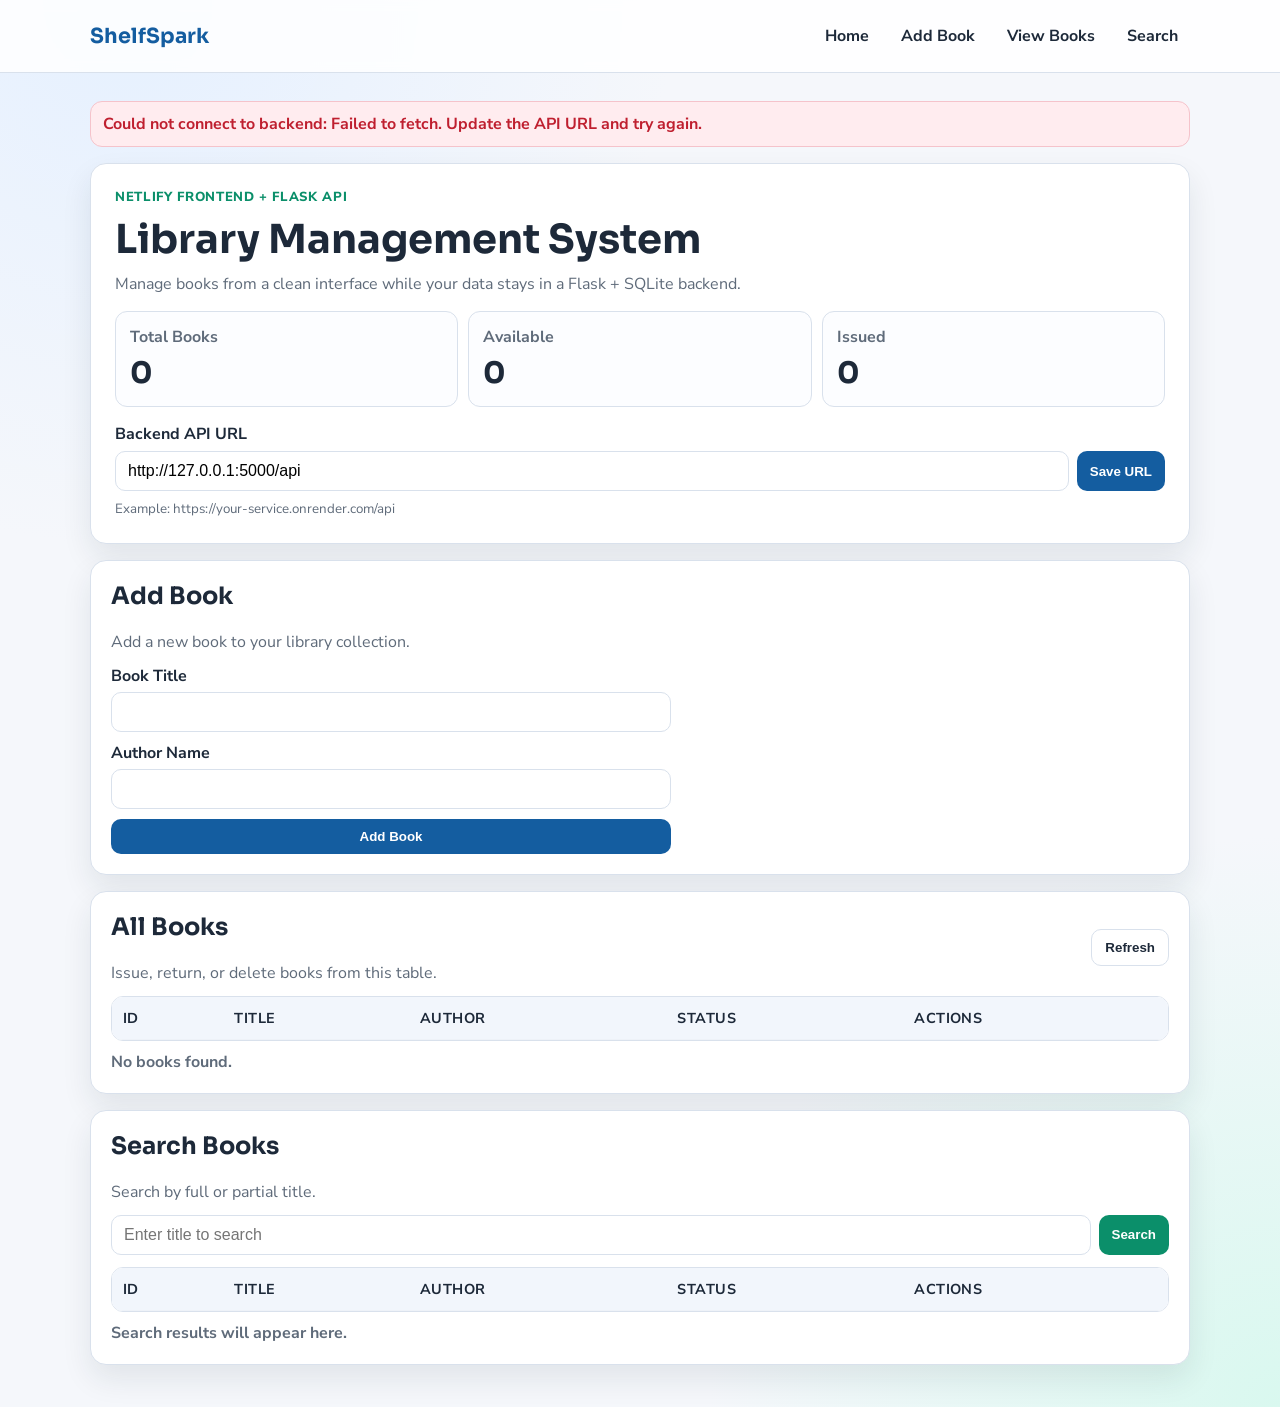
==== frontend/index.html @ b91c1312 "first commit" ====
<!DOCTYPE html>
<html lang="en">
<head>
    <meta charset="UTF-8">
    <meta name="viewport" content="width=device-width, initial-scale=1.0">
    <title>Library Management System</title>
    <link rel="stylesheet" href="styles.css">
</head>
<body>
    <header class="site-header">
        <div class="container nav-wrap">
            <a class="brand" href="#home">ShelfSpark</a>
            <button id="menuButton" class="menu-button" type="button" aria-label="Toggle navigation">Menu</button>
            <nav id="navMenu" class="nav-menu">
                <a href="#home">Home</a>
                <a href="#add-book">Add Book</a>
                <a href="#all-books">View Books</a>
                <a href="#search-books">Search</a>
            </nav>
        </div>
    </header>

    <main class="container page-main">
        <section id="flashMessage" class="flash-message hidden"></section>

        <section id="home" class="panel hero">
            <p class="kicker">Netlify Frontend + Flask API</p>
            <h1>Library Management System</h1>
            <p class="hero-copy">
                Manage books from a clean interface while your data stays in a Flask + SQLite backend.
            </p>

            <div class="stats-grid">
                <article class="stat-card">
                    <p>Total Books</p>
                    <h2 id="totalBooks">0</h2>
                </article>
                <article class="stat-card">
                    <p>Available</p>
                    <h2 id="availableBooks">0</h2>
                </article>
                <article class="stat-card">
                    <p>Issued</p>
                    <h2 id="issuedBooks">0</h2>
                </article>
            </div>

            <div class="api-config">
                <label for="apiUrl">Backend API URL</label>
                <div class="api-config-row">
                    <input id="apiUrl" type="text" placeholder="https://your-backend.onrender.com/api">
                    <button id="saveApiUrl" class="btn btn-primary" type="button">Save URL</button>
                </div>
                <small>Example: https://your-service.onrender.com/api</small>
            </div>
        </section>

        <section id="add-book" class="panel">
            <div class="section-head">
                <h2>Add Book</h2>
                <p>Add a new book to your library collection.</p>
            </div>

            <form id="addBookForm" class="form-grid">
                <div>
                    <label for="title">Book Title</label>
                    <input id="title" name="title" type="text" maxlength="120" required>
                </div>
                <div>
                    <label for="author">Author Name</label>
                    <input id="author" name="author" type="text" maxlength="120" required>
                </div>
                <button class="btn btn-primary" type="submit">Add Book</button>
            </form>
        </section>

        <section id="all-books" class="panel">
            <div class="section-head section-head-inline">
                <div>
                    <h2>All Books</h2>
                    <p>Issue, return, or delete books from this table.</p>
                </div>
                <button id="refreshBooks" class="btn btn-outline" type="button">Refresh</button>
            </div>

            <div class="table-wrap">
                <table class="books-table">
                    <thead>
                        <tr>
                            <th>ID</th>
                            <th>Title</th>
                            <th>Author</th>
                            <th>Status</th>
                            <th>Actions</th>
                        </tr>
                    </thead>
                    <tbody id="allBooksBody"></tbody>
                </table>
            </div>
            <p id="allBooksEmpty" class="empty-text">No books found.</p>
        </section>

        <section id="search-books" class="panel">
            <div class="section-head">
                <h2>Search Books</h2>
                <p>Search by full or partial title.</p>
            </div>

            <form id="searchForm" class="search-row">
                <input id="searchQuery" type="text" maxlength="120" placeholder="Enter title to search" required>
                <button class="btn btn-accent" type="submit">Search</button>
            </form>

            <div class="table-wrap">
                <table class="books-table">
                    <thead>
                        <tr>
                            <th>ID</th>
                            <th>Title</th>
                            <th>Author</th>
                            <th>Status</th>
                            <th>Actions</th>
                        </tr>
                    </thead>
                    <tbody id="searchBooksBody"></tbody>
                </table>
            </div>
            <p id="searchBooksEmpty" class="empty-text">Search results will appear here.</p>
        </section>
    </main>

    <script src="config.js"></script>
    <script src="app.js"></script>
</body>
</html>
---- frontend/styles.css ----
@import url("https://fonts.googleapis.com/css2?family=Nunito+Sans:wght@400;600;700;800&family=Sora:wght@600;700&display=swap");

:root {
    --bg: #f5f7fb;
    --surface: #ffffff;
    --ink: #1d2939;
    --muted: #5f6b7a;
    --border: #d9e1ec;
    --primary: #145da0;
    --primary-soft: #e8f1fc;
    --accent: #0b8f6a;
    --warning: #b76e00;
    --danger: #bf1f2f;
    --shadow: 0 14px 30px rgba(20, 41, 57, 0.09);
}

* {
    box-sizing: border-box;
}

html,
body {
    margin: 0;
    padding: 0;
}

body {
    min-height: 100vh;
    font-family: "Nunito Sans", "Segoe UI", sans-serif;
    color: var(--ink);
    background:
        radial-gradient(circle at 10% 0%, #e5f0ff 0, transparent 30%),
        radial-gradient(circle at 100% 100%, #d9f8ef 0, transparent 30%),
        var(--bg);
}

.container {
    width: min(1100px, 92%);
    margin: 0 auto;
}

.site-header {
    position: sticky;
    top: 0;
    z-index: 20;
    border-bottom: 1px solid var(--border);
    backdrop-filter: blur(6px);
    background: rgba(255, 255, 255, 0.84);
}

.nav-wrap {
    display: flex;
    align-items: center;
    justify-content: space-between;
    min-height: 72px;
    gap: 12px;
}

.brand {
    font-family: "Sora", "Segoe UI", sans-serif;
    font-size: 1.3rem;
    font-weight: 700;
    color: var(--primary);
    text-decoration: none;
}

.nav-menu {
    display: flex;
    gap: 8px;
}

.nav-menu a {
    text-decoration: none;
    color: var(--ink);
    font-weight: 700;
    padding: 9px 12px;
    border-radius: 10px;
}

.nav-menu a:hover {
    background: var(--primary-soft);
}

.menu-button {
    display: none;
    border: 1px solid var(--border);
    background: #fff;
    border-radius: 9px;
    padding: 7px 10px;
    cursor: pointer;
    font-weight: 700;
}

.page-main {
    padding: 28px 0 42px;
    display: grid;
    gap: 16px;
}

.panel {
    background: var(--surface);
    border: 1px solid var(--border);
    border-radius: 16px;
    box-shadow: var(--shadow);
    padding: 20px;
}

.hero {
    padding: 24px;
}

.kicker {
    margin: 0 0 8px;
    text-transform: uppercase;
    letter-spacing: 0.05em;
    color: var(--accent);
    font-size: 0.82rem;
    font-weight: 800;
}

h1,
h2,
h3 {
    margin-top: 0;
    font-family: "Sora", "Segoe UI", sans-serif;
}

.hero h1 {
    font-size: clamp(1.8rem, 3.2vw, 2.5rem);
    margin-bottom: 8px;
}

.hero-copy {
    margin: 0;
    color: var(--muted);
}

.stats-grid {
    margin-top: 16px;
    display: grid;
    grid-template-columns: repeat(3, minmax(0, 1fr));
    gap: 10px;
}

.stat-card {
    border: 1px solid var(--border);
    border-radius: 12px;
    background: #fcfdff;
    padding: 14px;
}

.stat-card p {
    margin: 0;
    color: var(--muted);
    font-weight: 700;
}

.stat-card h2 {
    margin: 6px 0 0;
    font-size: 1.85rem;
}

.api-config {
    margin-top: 16px;
}

.api-config small {
    color: var(--muted);
}

.api-config-row {
    display: grid;
    grid-template-columns: 1fr auto;
    gap: 8px;
    margin: 6px 0;
}

.section-head {
    margin-bottom: 12px;
}

.section-head p {
    margin: 6px 0 0;
    color: var(--muted);
}

.section-head-inline {
    display: flex;
    align-items: center;
    justify-content: space-between;
    gap: 12px;
}

.form-grid {
    display: grid;
    gap: 10px;
    max-width: 560px;
}

label {
    display: block;
    margin-bottom: 5px;
    font-weight: 700;
}

input {
    width: 100%;
    border: 1px solid var(--border);
    border-radius: 10px;
    padding: 10px 12px;
    font-size: 1rem;
}

input:focus {
    outline: none;
    border-color: var(--primary);
}

.search-row {
    display: grid;
    grid-template-columns: 1fr auto;
    gap: 8px;
    margin-bottom: 12px;
}

.btn {
    border: none;
    border-radius: 10px;
    padding: 10px 13px;
    font-weight: 700;
    cursor: pointer;
    text-decoration: none;
    white-space: nowrap;
}

.btn-primary {
    background: var(--primary);
    color: #fff;
}

.btn-outline {
    background: #fff;
    border: 1px solid var(--border);
    color: var(--ink);
}

.btn-accent {
    background: var(--accent);
    color: #fff;
}

.btn-warning {
    background: var(--warning);
    color: #fff;
}

.btn-success {
    background: var(--accent);
    color: #fff;
}

.btn-danger {
    background: var(--danger);
    color: #fff;
}

.table-wrap {
    overflow-x: auto;
    border: 1px solid var(--border);
    border-radius: 12px;
}

.books-table {
    width: 100%;
    border-collapse: collapse;
    background: #fff;
}

.books-table th,
.books-table td {
    text-align: left;
    padding: 11px;
    border-bottom: 1px solid #eef2f8;
}

.books-table th {
    background: #f2f6fc;
    font-size: 0.9rem;
    text-transform: uppercase;
    letter-spacing: 0.03em;
}

.status-pill {
    display: inline-block;
    border-radius: 999px;
    padding: 4px 10px;
    font-size: 0.85rem;
    font-weight: 800;
}

.status-pill.available {
    background: #e8fff7;
    color: var(--accent);
}

.status-pill.issued {
    background: #fff5e6;
    color: var(--warning);
}

.actions-group {
    display: flex;
    flex-wrap: wrap;
    gap: 5px;
}

.empty-text {
    margin: 10px 0 0;
    color: var(--muted);
    font-weight: 700;
}

.flash-message {
    border-radius: 12px;
    padding: 11px 12px;
    font-weight: 700;
}

.flash-message.success {
    background: #e8fff7;
    color: var(--accent);
    border: 1px solid #bdecd9;
}

.flash-message.error {
    background: #ffecef;
    color: var(--danger);
    border: 1px solid #f5c3cb;
}

.hidden {
    display: none;
}

@media (max-width: 900px) {
    .stats-grid {
        grid-template-columns: 1fr;
    }

    .section-head-inline {
        flex-direction: column;
        align-items: stretch;
    }
}

@media (max-width: 760px) {
    .menu-button {
        display: inline-flex;
    }

    .nav-menu {
        position: absolute;
        right: 4%;
        top: 70px;
        width: min(300px, 92vw);
        background: #fff;
        border: 1px solid var(--border);
        border-radius: 12px;
        box-shadow: var(--shadow);
        padding: 10px;
        display: none;
        flex-direction: column;
    }

    .nav-menu.open {
        display: flex;
    }

    .api-config-row,
    .search-row {
        grid-template-columns: 1fr;
    }

    .actions-group {
        flex-direction: column;
    }

    .actions-group .btn {
        width: 100%;
    }
}
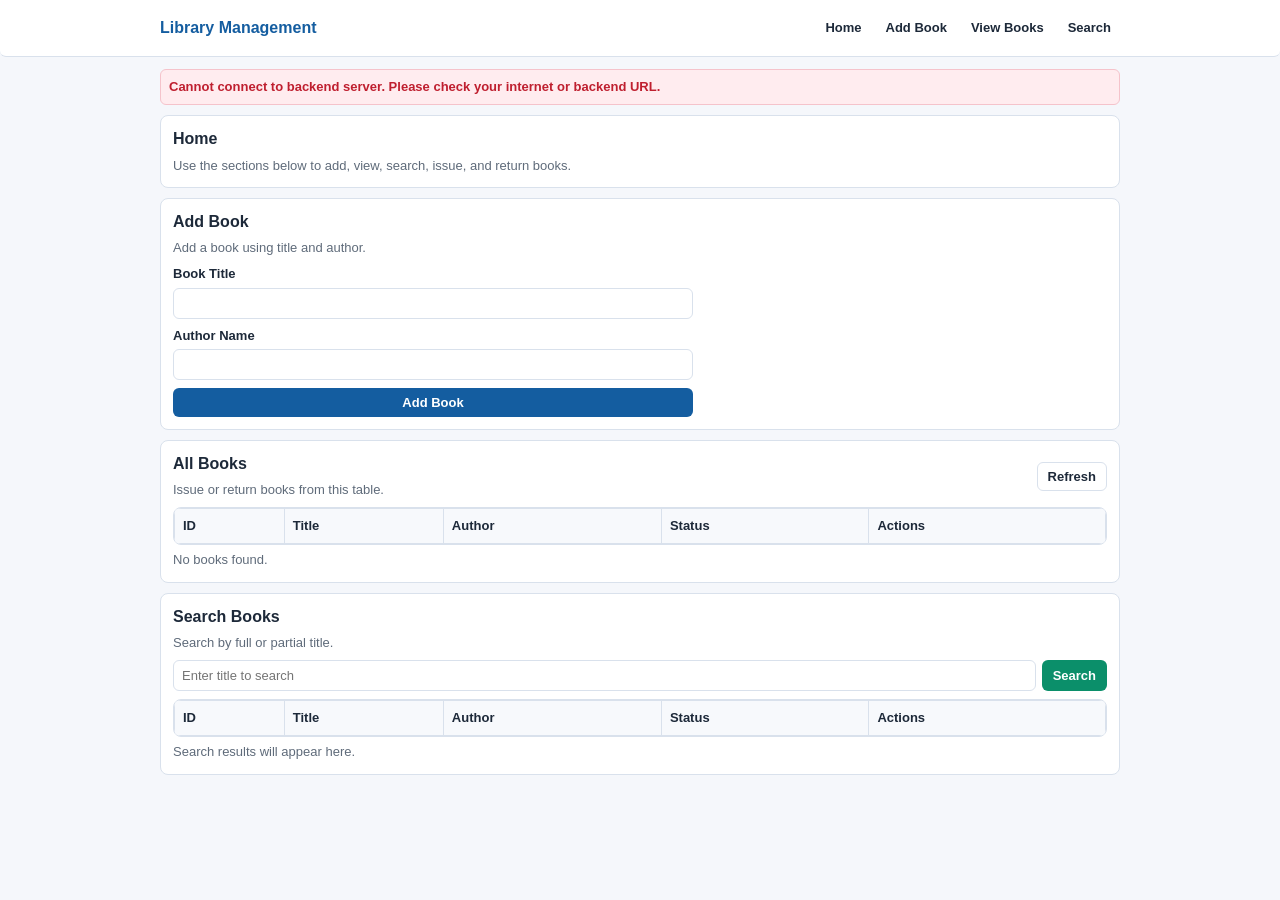
==== commit 6d7008a5: "Refactor frontend components: remove unused API controls, update UI text, and enhance styles for bet" ====
--- a/frontend/index.html
+++ b/frontend/index.html
@@ -9,7 +9,7 @@
 <body>
     <header class="site-header">
         <div class="container nav-wrap">
-            <a class="brand" href="#home">ShelfSpark</a>
+            <a class="brand" href="#home">Library Management</a>
             <button id="menuButton" class="menu-button" type="button" aria-label="Toggle navigation">Menu</button>
             <nav id="navMenu" class="nav-menu">
                 <a href="#home">Home</a>
@@ -23,42 +23,15 @@
     <main class="container page-main">
         <section id="flashMessage" class="flash-message hidden"></section>
 
-        <section id="home" class="panel hero">
-            <p class="kicker">Netlify Frontend + Flask API</p>
-            <h1>Library Management System</h1>
-            <p class="hero-copy">
-                Manage books from a clean interface while your data stays in a Flask + SQLite backend.
-            </p>
-
-            <div class="stats-grid">
-                <article class="stat-card">
-                    <p>Total Books</p>
-                    <h2 id="totalBooks">0</h2>
-                </article>
-                <article class="stat-card">
-                    <p>Available</p>
-                    <h2 id="availableBooks">0</h2>
-                </article>
-                <article class="stat-card">
-                    <p>Issued</p>
-                    <h2 id="issuedBooks">0</h2>
-                </article>
-            </div>
-
-            <div class="api-config">
-                <label for="apiUrl">Backend API URL</label>
-                <div class="api-config-row">
-                    <input id="apiUrl" type="text" placeholder="https://your-backend.onrender.com/api">
-                    <button id="saveApiUrl" class="btn btn-primary" type="button">Save URL</button>
-                </div>
-                <small>Example: https://your-service.onrender.com/api</small>
-            </div>
+        <section id="home" class="panel">
+            <h2>Home</h2>
+            <p>Use the sections below to add, view, search, issue, and return books.</p>
         </section>
 
         <section id="add-book" class="panel">
             <div class="section-head">
                 <h2>Add Book</h2>
-                <p>Add a new book to your library collection.</p>
+                <p>Add a book using title and author.</p>
             </div>
 
             <form id="addBookForm" class="form-grid">
@@ -78,7 +51,7 @@
             <div class="section-head section-head-inline">
                 <div>
                     <h2>All Books</h2>
-                    <p>Issue, return, or delete books from this table.</p>
+                    <p>Issue or return books from this table.</p>
                 </div>
                 <button id="refreshBooks" class="btn btn-outline" type="button">Refresh</button>
             </div>
--- a/frontend/styles.css
+++ b/frontend/styles.css
@@ -1,5 +1,3 @@
-@import url("https://fonts.googleapis.com/css2?family=Nunito+Sans:wght@400;600;700;800&family=Sora:wght@600;700&display=swap");
-
 :root {
     --bg: #f5f7fb;
     --surface: #ffffff;
@@ -7,11 +5,8 @@
     --muted: #5f6b7a;
     --border: #d9e1ec;
     --primary: #145da0;
-    --primary-soft: #e8f1fc;
     --accent: #0b8f6a;
     --warning: #b76e00;
-    --danger: #bf1f2f;
-    --shadow: 0 14px 30px rgba(20, 41, 57, 0.09);
 }
 
 * {
@@ -26,39 +21,34 @@
 
 body {
     min-height: 100vh;
-    font-family: "Nunito Sans", "Segoe UI", sans-serif;
-    color: var(--ink);
-    background:
-        radial-gradient(circle at 10% 0%, #e5f0ff 0, transparent 30%),
-        radial-gradient(circle at 100% 100%, #d9f8ef 0, transparent 30%),
-        var(--bg);
+    font-family: Arial, sans-serif;
+    font-size: 14px;
+    line-height: 1.4;
+    color: var(--ink);
+    background: var(--bg);
 }
 
 .container {
-    width: min(1100px, 92%);
+    width: min(960px, 94%);
     margin: 0 auto;
 }
 
 .site-header {
-    position: sticky;
-    top: 0;
-    z-index: 20;
+    background: var(--surface);
     border-bottom: 1px solid var(--border);
-    backdrop-filter: blur(6px);
-    background: rgba(255, 255, 255, 0.84);
+    border-radius: 0 0 6px 6px;
 }
 
 .nav-wrap {
     display: flex;
     align-items: center;
     justify-content: space-between;
-    min-height: 72px;
-    gap: 12px;
+    min-height: 56px;
+    gap: 10px;
 }
 
 .brand {
-    font-family: "Sora", "Segoe UI", sans-serif;
-    font-size: 1.3rem;
+    font-size: 16px;
     font-weight: 700;
     color: var(--primary);
     text-decoration: none;
@@ -66,168 +56,105 @@
 
 .nav-menu {
     display: flex;
-    gap: 8px;
+    gap: 6px;
 }
 
 .nav-menu a {
     text-decoration: none;
     color: var(--ink);
-    font-weight: 700;
-    padding: 9px 12px;
-    border-radius: 10px;
+    font-weight: 600;
+    font-size: 13px;
+    padding: 6px 8px;
+    border: 1px solid transparent;
+    border-radius: 6px;
 }
 
 .nav-menu a:hover {
-    background: var(--primary-soft);
+    border-color: var(--border);
+    background: #f8fafc;
 }
 
 .menu-button {
     display: none;
     border: 1px solid var(--border);
     background: #fff;
-    border-radius: 9px;
-    padding: 7px 10px;
+    border-radius: 6px;
+    padding: 5px 8px;
+    font-size: 13px;
     cursor: pointer;
-    font-weight: 700;
 }
 
 .page-main {
-    padding: 28px 0 42px;
+    padding: 12px 0 18px;
     display: grid;
-    gap: 16px;
+    gap: 10px;
 }
 
 .panel {
     background: var(--surface);
     border: 1px solid var(--border);
-    border-radius: 16px;
-    box-shadow: var(--shadow);
-    padding: 20px;
-}
-
-.hero {
-    padding: 24px;
-}
-
-.kicker {
-    margin: 0 0 8px;
-    text-transform: uppercase;
-    letter-spacing: 0.05em;
-    color: var(--accent);
-    font-size: 0.82rem;
-    font-weight: 800;
+    border-radius: 8px;
+    padding: 12px;
 }
 
 h1,
 h2,
 h3 {
-    margin-top: 0;
-    font-family: "Sora", "Segoe UI", sans-serif;
-}
-
-.hero h1 {
-    font-size: clamp(1.8rem, 3.2vw, 2.5rem);
-    margin-bottom: 8px;
-}
-
-.hero-copy {
+    margin: 0 0 6px;
+    font-size: 16px;
+}
+
+p {
     margin: 0;
     color: var(--muted);
-}
-
-.stats-grid {
-    margin-top: 16px;
-    display: grid;
-    grid-template-columns: repeat(3, minmax(0, 1fr));
-    gap: 10px;
-}
-
-.stat-card {
-    border: 1px solid var(--border);
-    border-radius: 12px;
-    background: #fcfdff;
-    padding: 14px;
-}
-
-.stat-card p {
-    margin: 0;
-    color: var(--muted);
-    font-weight: 700;
-}
-
-.stat-card h2 {
-    margin: 6px 0 0;
-    font-size: 1.85rem;
-}
-
-.api-config {
-    margin-top: 16px;
-}
-
-.api-config small {
-    color: var(--muted);
-}
-
-.api-config-row {
-    display: grid;
-    grid-template-columns: 1fr auto;
-    gap: 8px;
-    margin: 6px 0;
+    font-size: 13px;
 }
 
 .section-head {
-    margin-bottom: 12px;
-}
-
-.section-head p {
-    margin: 6px 0 0;
-    color: var(--muted);
+    margin-bottom: 8px;
 }
 
 .section-head-inline {
     display: flex;
     align-items: center;
     justify-content: space-between;
-    gap: 12px;
+    gap: 8px;
 }
 
 .form-grid {
     display: grid;
-    gap: 10px;
-    max-width: 560px;
+    gap: 8px;
+    max-width: 520px;
 }
 
 label {
     display: block;
-    margin-bottom: 5px;
-    font-weight: 700;
+    margin-bottom: 4px;
+    font-size: 13px;
+    font-weight: 600;
 }
 
 input {
     width: 100%;
     border: 1px solid var(--border);
-    border-radius: 10px;
-    padding: 10px 12px;
-    font-size: 1rem;
-}
-
-input:focus {
-    outline: none;
-    border-color: var(--primary);
+    border-radius: 6px;
+    padding: 7px 8px;
+    font-size: 13px;
 }
 
 .search-row {
     display: grid;
     grid-template-columns: 1fr auto;
-    gap: 8px;
-    margin-bottom: 12px;
+    gap: 6px;
+    margin-bottom: 8px;
 }
 
 .btn {
-    border: none;
-    border-radius: 10px;
-    padding: 10px 13px;
-    font-weight: 700;
+    border: 1px solid transparent;
+    border-radius: 6px;
+    padding: 6px 10px;
+    font-size: 13px;
+    font-weight: 600;
     cursor: pointer;
     text-decoration: none;
     white-space: nowrap;
@@ -240,7 +167,7 @@
 
 .btn-outline {
     background: #fff;
-    border: 1px solid var(--border);
+    border-color: var(--border);
     color: var(--ink);
 }
 
@@ -259,71 +186,58 @@
     color: #fff;
 }
 
-.btn-danger {
-    background: var(--danger);
-    color: #fff;
-}
-
 .table-wrap {
     overflow-x: auto;
     border: 1px solid var(--border);
-    border-radius: 12px;
+    border-radius: 8px;
+    background: #fff;
 }
 
 .books-table {
     width: 100%;
     border-collapse: collapse;
-    background: #fff;
 }
 
 .books-table th,
 .books-table td {
     text-align: left;
-    padding: 11px;
-    border-bottom: 1px solid #eef2f8;
+    padding: 8px;
+    border: 1px solid var(--border);
+    font-size: 13px;
 }
 
 .books-table th {
-    background: #f2f6fc;
-    font-size: 0.9rem;
-    text-transform: uppercase;
-    letter-spacing: 0.03em;
+    background: #f7f9fc;
+    font-weight: 700;
 }
 
 .status-pill {
     display: inline-block;
-    border-radius: 999px;
-    padding: 4px 10px;
-    font-size: 0.85rem;
-    font-weight: 800;
-}
-
-.status-pill.available {
-    background: #e8fff7;
-    color: var(--accent);
-}
-
-.status-pill.issued {
-    background: #fff5e6;
-    color: var(--warning);
+    border: 1px solid var(--border);
+    border-radius: 6px;
+    padding: 2px 6px;
+    font-size: 12px;
+    color: var(--ink);
+    background: #fff;
 }
 
 .actions-group {
     display: flex;
     flex-wrap: wrap;
-    gap: 5px;
+    gap: 4px;
 }
 
 .empty-text {
-    margin: 10px 0 0;
+    margin-top: 6px;
+    font-size: 13px;
     color: var(--muted);
-    font-weight: 700;
 }
 
 .flash-message {
-    border-radius: 12px;
-    padding: 11px 12px;
-    font-weight: 700;
+    border-radius: 6px;
+    padding: 8px;
+    font-size: 13px;
+    font-weight: 600;
 }
 
 .flash-message.success {
@@ -334,7 +248,7 @@
 
 .flash-message.error {
     background: #ffecef;
-    color: var(--danger);
+    color: #bf1f2f;
     border: 1px solid #f5c3cb;
 }
 
@@ -342,41 +256,34 @@
     display: none;
 }
 
-@media (max-width: 900px) {
-    .stats-grid {
-        grid-template-columns: 1fr;
+@media (max-width: 760px) {
+    .menu-button {
+        display: inline-flex;
+    }
+
+    .nav-menu {
+        position: absolute;
+        right: 3%;
+        top: 54px;
+        width: min(250px, 92vw);
+        background: #fff;
+        border: 1px solid var(--border);
+        border-radius: 6px;
+        padding: 6px;
+        display: none;
+        flex-direction: column;
+        gap: 4px;
+    }
+
+    .nav-menu.open {
+        display: flex;
     }
 
     .section-head-inline {
         flex-direction: column;
         align-items: stretch;
     }
-}
-
-@media (max-width: 760px) {
-    .menu-button {
-        display: inline-flex;
-    }
-
-    .nav-menu {
-        position: absolute;
-        right: 4%;
-        top: 70px;
-        width: min(300px, 92vw);
-        background: #fff;
-        border: 1px solid var(--border);
-        border-radius: 12px;
-        box-shadow: var(--shadow);
-        padding: 10px;
-        display: none;
-        flex-direction: column;
-    }
-
-    .nav-menu.open {
-        display: flex;
-    }
-
-    .api-config-row,
+
     .search-row {
         grid-template-columns: 1fr;
     }
@@ -388,4 +295,4 @@
     .actions-group .btn {
         width: 100%;
     }
-}+}
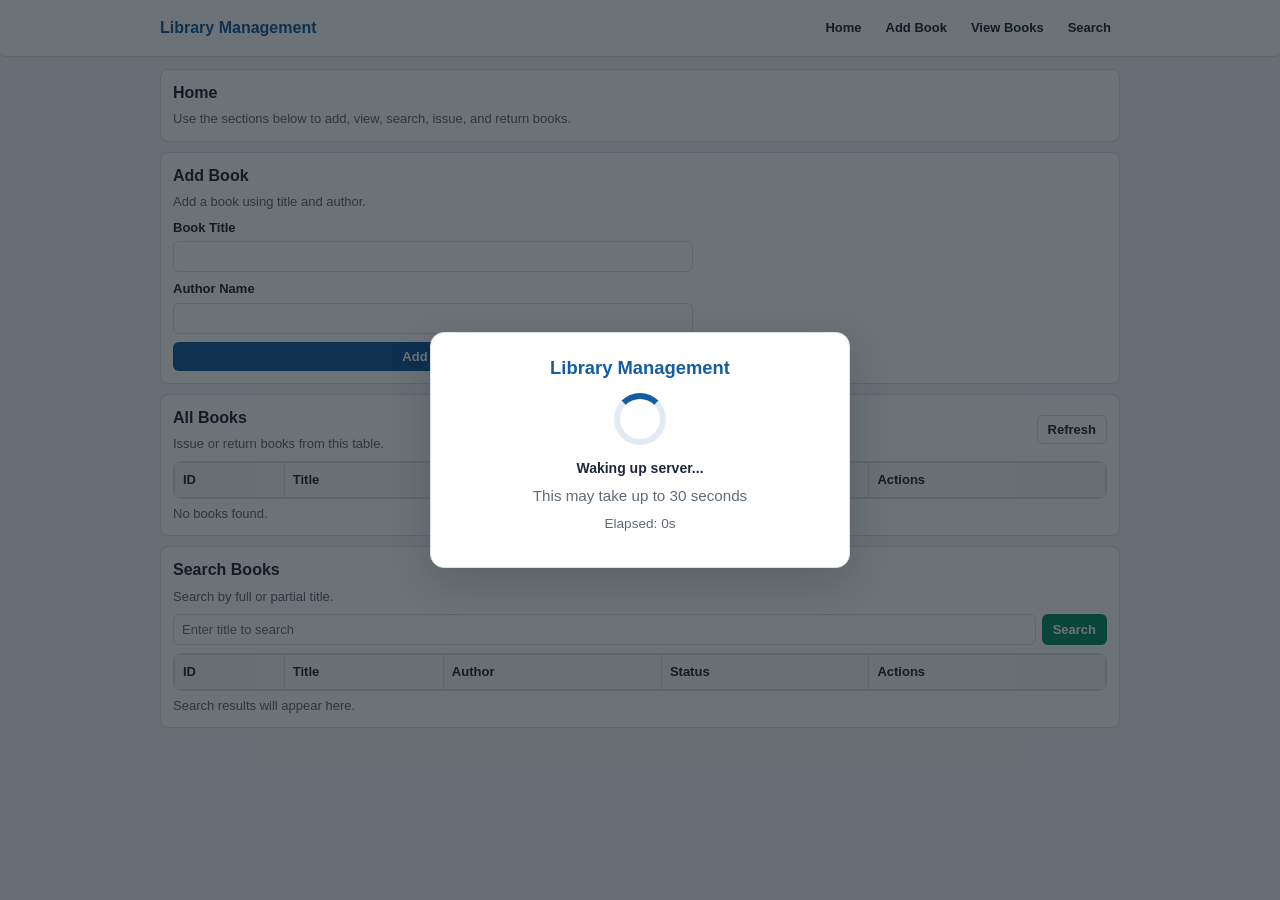
==== commit 93c43654: "Add backend loader overlay and health check functionality; expose app initializer" ====
--- a/frontend/index.html
+++ b/frontend/index.html
@@ -22,6 +22,8 @@
 
     <main class="container page-main">
         <section id="flashMessage" class="flash-message hidden"></section>
+
+        <!-- Backend loader overlay will be created by bootstrap.js -->
 
         <section id="home" class="panel">
             <h2>Home</h2>
@@ -103,6 +105,7 @@
     </main>
 
     <script src="config.js"></script>
+    <script src="bootstrap.js"></script>
     <script src="app.js"></script>
 </body>
 </html>
--- a/frontend/styles.css
+++ b/frontend/styles.css
@@ -296,3 +296,61 @@
         width: 100%;
     }
 }
+
+/* Loader overlay styles (bootstrapper) */
+.backend-loader-overlay {
+    position: fixed;
+    inset: 0;
+    display: flex;
+    align-items: center;
+    justify-content: center;
+    background: rgba(11, 21, 26, 0.6);
+    z-index: 9999;
+}
+.backend-loader-card {
+    width: min(420px, 92%);
+    background: var(--surface);
+    border: 1px solid var(--border);
+    border-radius: 14px;
+    padding: 22px;
+    text-align: center;
+    box-shadow: 0 14px 40px rgba(11,21,26,0.18);
+    transform: translateY(0);
+    transition: opacity 0.35s ease, transform 0.35s ease;
+}
+.backend-loader-overlay.fade-out .backend-loader-card {
+    opacity: 0;
+    transform: translateY(-8px);
+}
+.loader-brand {
+    font-weight: 800;
+    color: var(--primary);
+    font-size: 1.15rem;
+    margin-bottom: 12px;
+}
+.loader-spinner {
+    width: 52px;
+    height: 52px;
+    margin: 8px auto 14px;
+    border-radius: 999px;
+    border: 6px solid rgba(20, 93, 160, 0.12);
+    border-top-color: var(--primary);
+    animation: spin 1s linear infinite;
+}
+@keyframes spin { to { transform: rotate(360deg); } }
+.loader-message {
+    font-weight: 700;
+    margin-bottom: 6px;
+}
+.loader-submessage {
+    color: var(--muted);
+    font-size: 0.95rem;
+    margin-bottom: 8px;
+}
+.loader-details {
+    color: var(--muted);
+    font-size: 0.85rem;
+    margin-bottom: 12px;
+}
+.loader-actions { display:flex; justify-content:center; }
+.hidden { display: none !important; }
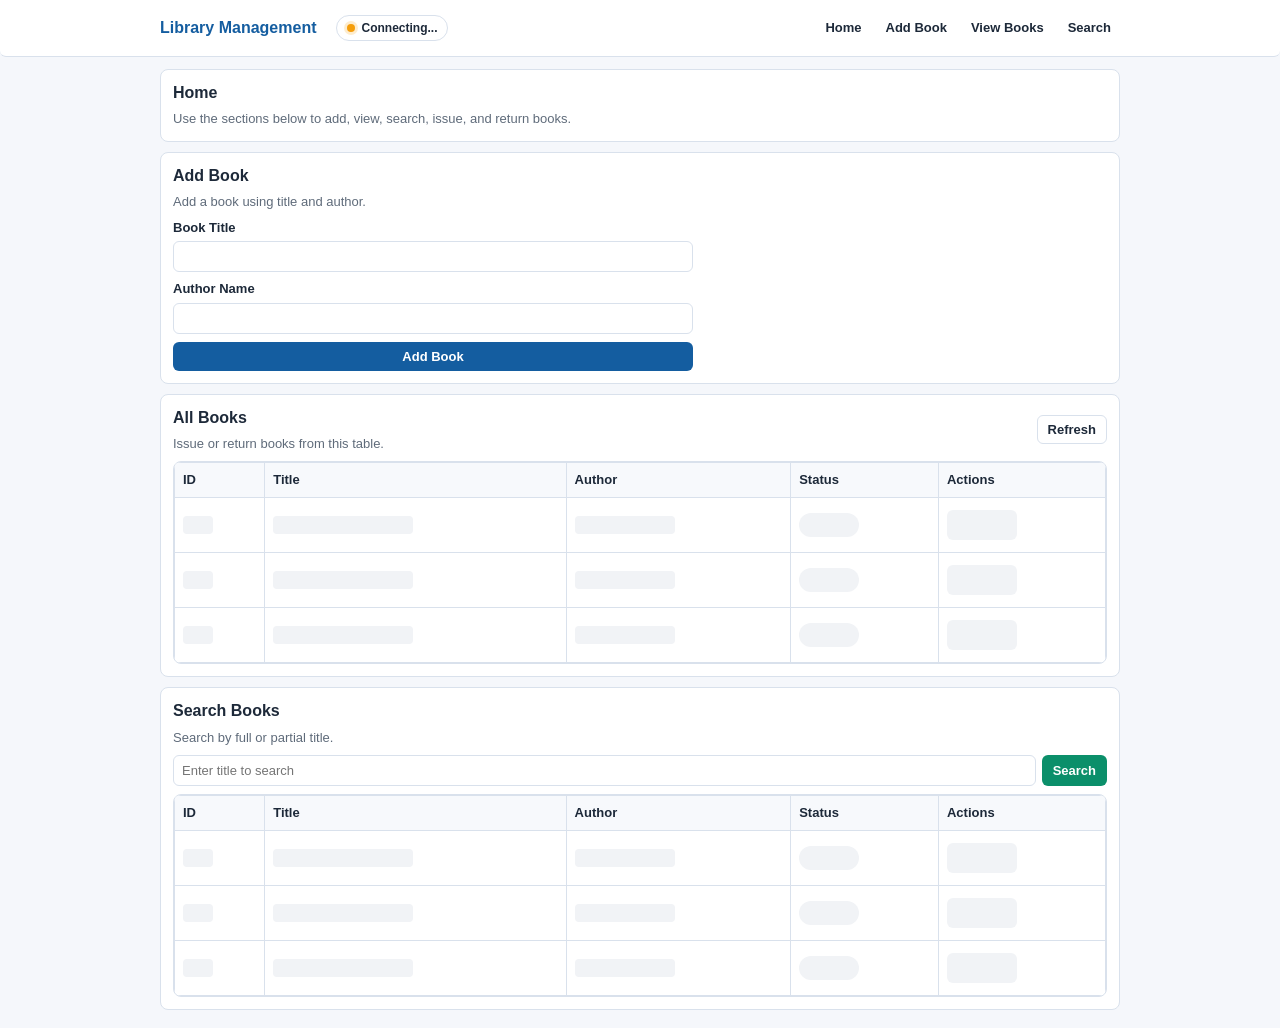
==== commit fe74f6d7: "feat: implement initial frontend interface for library management system with book listing and searc" ====
--- a/frontend/index.html
+++ b/frontend/index.html
@@ -10,6 +10,10 @@
     <header class="site-header">
         <div class="container nav-wrap">
             <a class="brand" href="#home">Library Management</a>
+            <div id="serverStatus" class="status-badge connecting">
+                <span class="status-dot"></span>
+                <span class="status-text">Connecting...</span>
+            </div>
             <button id="menuButton" class="menu-button" type="button" aria-label="Toggle navigation">Menu</button>
             <nav id="navMenu" class="nav-menu">
                 <a href="#home">Home</a>
@@ -22,8 +26,6 @@
 
     <main class="container page-main">
         <section id="flashMessage" class="flash-message hidden"></section>
-
-        <!-- Backend loader overlay will be created by bootstrap.js -->
 
         <section id="home" class="panel">
             <h2>Home</h2>
@@ -69,10 +71,15 @@
                             <th>Actions</th>
                         </tr>
                     </thead>
-                    <tbody id="allBooksBody"></tbody>
+                    <tbody id="allBooksBody">
+                        <!-- Skeletons will be injected by JS or rendered here -->
+                        <tr class="skeleton-row"><td><div class="skeleton-box"></div></td><td><div class="skeleton-box"></div></td><td><div class="skeleton-box"></div></td><td><div class="skeleton-box"></div></td><td><div class="skeleton-box"></div></td></tr>
+                        <tr class="skeleton-row"><td><div class="skeleton-box"></div></td><td><div class="skeleton-box"></div></td><td><div class="skeleton-box"></div></td><td><div class="skeleton-box"></div></td><td><div class="skeleton-box"></div></td></tr>
+                        <tr class="skeleton-row"><td><div class="skeleton-box"></div></td><td><div class="skeleton-box"></div></td><td><div class="skeleton-box"></div></td><td><div class="skeleton-box"></div></td><td><div class="skeleton-box"></div></td></tr>
+                    </tbody>
                 </table>
             </div>
-            <p id="allBooksEmpty" class="empty-text">No books found.</p>
+            <p id="allBooksEmpty" class="empty-text hidden">No books found.</p>
         </section>
 
         <section id="search-books" class="panel">
@@ -97,15 +104,18 @@
                             <th>Actions</th>
                         </tr>
                     </thead>
-                    <tbody id="searchBooksBody"></tbody>
+                    <tbody id="searchBooksBody">
+                        <tr class="skeleton-row"><td><div class="skeleton-box"></div></td><td><div class="skeleton-box"></div></td><td><div class="skeleton-box"></div></td><td><div class="skeleton-box"></div></td><td><div class="skeleton-box"></div></td></tr>
+                        <tr class="skeleton-row"><td><div class="skeleton-box"></div></td><td><div class="skeleton-box"></div></td><td><div class="skeleton-box"></div></td><td><div class="skeleton-box"></div></td><td><div class="skeleton-box"></div></td></tr>
+                        <tr class="skeleton-row"><td><div class="skeleton-box"></div></td><td><div class="skeleton-box"></div></td><td><div class="skeleton-box"></div></td><td><div class="skeleton-box"></div></td><td><div class="skeleton-box"></div></td></tr>
+                    </tbody>
                 </table>
             </div>
-            <p id="searchBooksEmpty" class="empty-text">Search results will appear here.</p>
+            <p id="searchBooksEmpty" class="empty-text hidden">Search results will appear here.</p>
         </section>
     </main>
 
     <script src="config.js"></script>
-    <script src="bootstrap.js"></script>
     <script src="app.js"></script>
 </body>
 </html>
--- a/frontend/styles.css
+++ b/frontend/styles.css
@@ -297,60 +297,80 @@
     }
 }
 
-/* Loader overlay styles (bootstrapper) */
-.backend-loader-overlay {
-    position: fixed;
-    inset: 0;
-    display: flex;
+/* Status Badge */
+.status-badge {
+    display: inline-flex;
     align-items: center;
-    justify-content: center;
-    background: rgba(11, 21, 26, 0.6);
-    z-index: 9999;
-}
-.backend-loader-card {
-    width: min(420px, 92%);
-    background: var(--surface);
-    border: 1px solid var(--border);
-    border-radius: 14px;
-    padding: 22px;
-    text-align: center;
-    box-shadow: 0 14px 40px rgba(11,21,26,0.18);
-    transform: translateY(0);
-    transition: opacity 0.35s ease, transform 0.35s ease;
-}
-.backend-loader-overlay.fade-out .backend-loader-card {
-    opacity: 0;
-    transform: translateY(-8px);
-}
-.loader-brand {
-    font-weight: 800;
-    color: var(--primary);
-    font-size: 1.15rem;
-    margin-bottom: 12px;
-}
-.loader-spinner {
-    width: 52px;
-    height: 52px;
-    margin: 8px auto 14px;
-    border-radius: 999px;
-    border: 6px solid rgba(20, 93, 160, 0.12);
-    border-top-color: var(--primary);
-    animation: spin 1s linear infinite;
-}
-@keyframes spin { to { transform: rotate(360deg); } }
-.loader-message {
-    font-weight: 700;
-    margin-bottom: 6px;
-}
-.loader-submessage {
-    color: var(--muted);
-    font-size: 0.95rem;
-    margin-bottom: 8px;
-}
-.loader-details {
-    color: var(--muted);
-    font-size: 0.85rem;
-    margin-bottom: 12px;
-}
-.loader-actions { display:flex; justify-content:center; }
+    gap: 6px;
+    padding: 4px 10px;
+    border-radius: 20px;
+    font-size: 12px;
+    font-weight: 600;
+    border: 1px solid var(--border);
+    background: #fff;
+    margin-right: auto;
+    margin-left: 10px;
+}
+.status-dot {
+    width: 8px;
+    height: 8px;
+    border-radius: 50%;
+}
+.status-badge.connecting .status-dot {
+    background-color: #f59e0b;
+    box-shadow: 0 0 0 3px rgba(245, 158, 11, 0.2);
+    animation: pulse 1.5s infinite;
+}
+.status-badge.online .status-dot {
+    background-color: #10b981;
+    box-shadow: 0 0 0 3px rgba(16, 185, 129, 0.2);
+}
+.status-badge.offline .status-dot {
+    background-color: #ef4444;
+}
+
+@keyframes pulse {
+    0% { transform: scale(0.95); opacity: 0.8; }
+    50% { transform: scale(1.1); opacity: 1; }
+    100% { transform: scale(0.95); opacity: 0.8; }
+}
+
+/* Skeleton Loaders */
+.skeleton-row td {
+    padding: 12px 8px;
+}
+.skeleton-box {
+    height: 18px;
+    background: #f1f3f6;
+    border-radius: 4px;
+    position: relative;
+    overflow: hidden;
+}
+.skeleton-row td:nth-child(1) .skeleton-box { width: 30px; }
+.skeleton-row td:nth-child(2) .skeleton-box { width: 140px; }
+.skeleton-row td:nth-child(3) .skeleton-box { width: 100px; }
+.skeleton-row td:nth-child(4) .skeleton-box { width: 60px; height: 24px; border-radius: 12px; }
+.skeleton-row td:nth-child(5) .skeleton-box { width: 70px; height: 30px; border-radius: 6px; }
+
+.skeleton-box::after {
+    content: "";
+    position: absolute;
+    top: 0;
+    right: 0;
+    bottom: 0;
+    left: 0;
+    background: linear-gradient(90deg, rgba(255,255,255, 0) 0, rgba(255,255,255, 0.4) 20%, rgba(255,255,255, 0.4) 60%, rgba(255,255,255, 0));
+    transform: translateX(-100%);
+    animation: shimmer 1.5s infinite;
+}
+@keyframes shimmer {
+    100% { transform: translateX(100%); }
+}
+
+.disabled-action {
+    opacity: 0.6;
+    cursor: not-allowed;
+    pointer-events: none;
+}
+
 .hidden { display: none !important; }
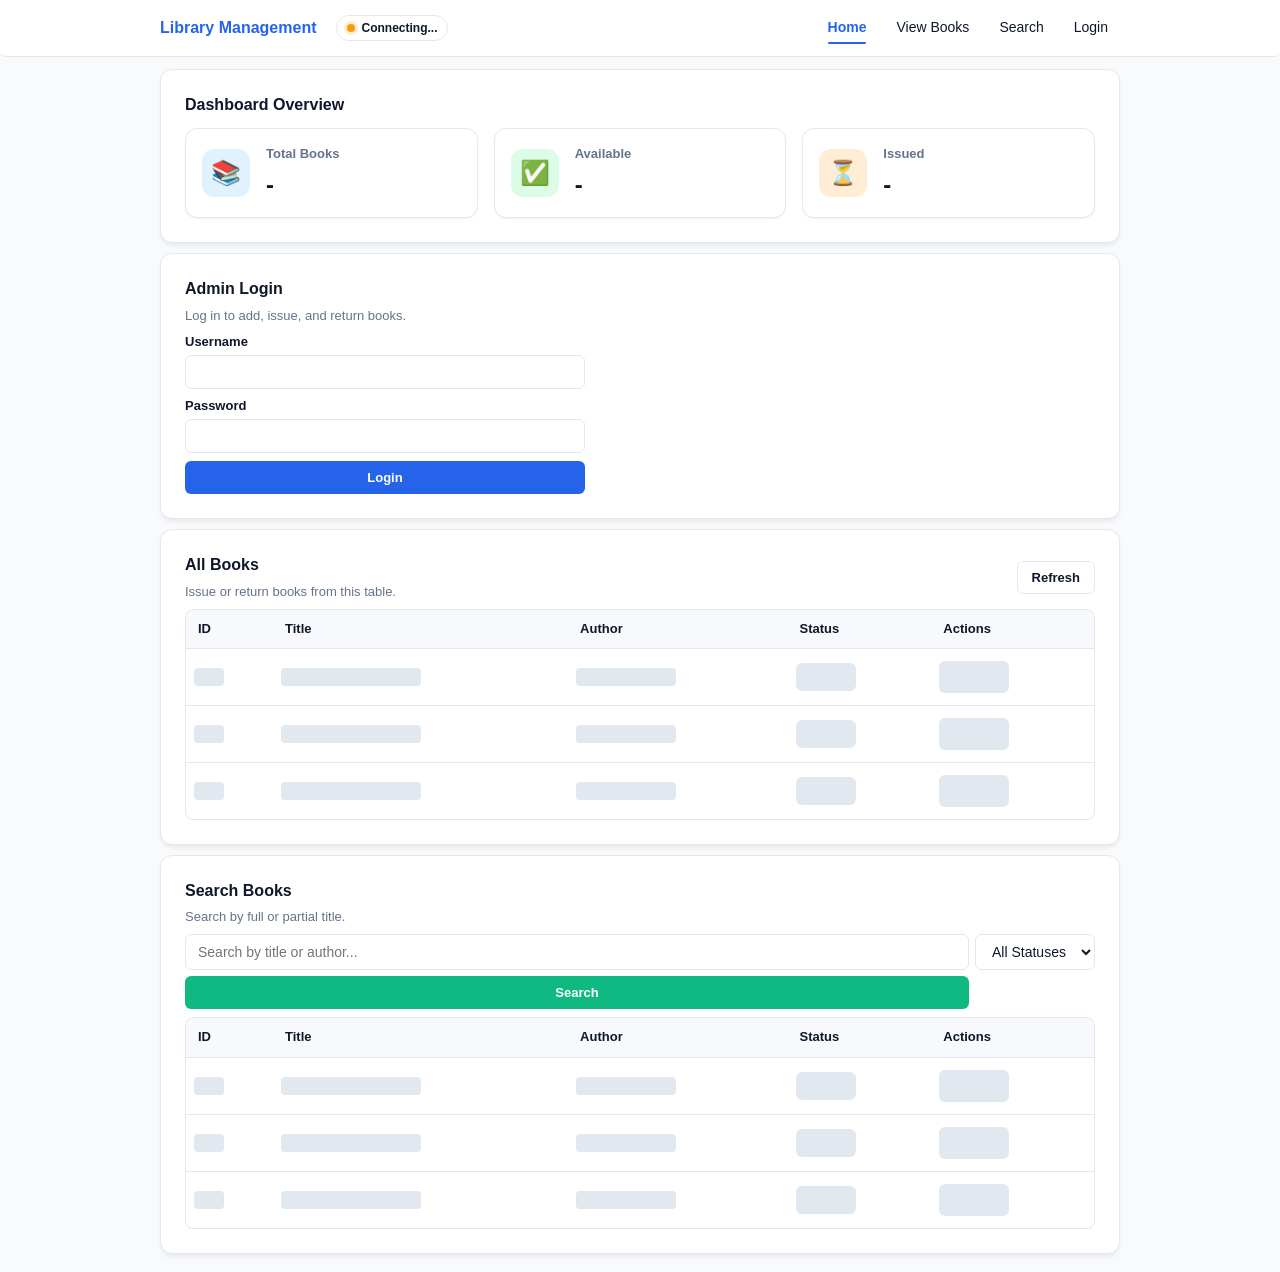
==== commit 49dfae54: "refactor: migrate CLI library management system to a full-stack web application with Flask and SQLit" ====
--- a/frontend/index.html
+++ b/frontend/index.html
@@ -17,9 +17,12 @@
             <button id="menuButton" class="menu-button" type="button" aria-label="Toggle navigation">Menu</button>
             <nav id="navMenu" class="nav-menu">
                 <a href="#home">Home</a>
-                <a href="#add-book">Add Book</a>
                 <a href="#all-books">View Books</a>
                 <a href="#search-books">Search</a>
+                <a href="#history" class="auth-only hidden">History</a>
+                <a href="#add-book" class="auth-only hidden">Add Book</a>
+                <a href="#login" id="navLoginBtn" class="public-only">Login</a>
+                <a href="#" id="navLogoutBtn" class="auth-only hidden">Logout</a>
             </nav>
         </div>
     </header>
@@ -27,12 +30,54 @@
     <main class="container page-main">
         <section id="flashMessage" class="flash-message hidden"></section>
 
-        <section id="home" class="panel">
-            <h2>Home</h2>
-            <p>Use the sections below to add, view, search, issue, and return books.</p>
-        </section>
-
-        <section id="add-book" class="panel">
+        <section id="dashboard" class="panel">
+            <div class="section-head">
+                <h2>Dashboard Overview</h2>
+            </div>
+            <div class="dashboard-cards">
+                <div class="card">
+                    <div class="card-icon blue">📚</div>
+                    <div class="card-info">
+                        <div class="card-title">Total Books</div>
+                        <div class="card-value" id="statTotal">-</div>
+                    </div>
+                </div>
+                <div class="card">
+                    <div class="card-icon green">✅</div>
+                    <div class="card-info">
+                        <div class="card-title">Available</div>
+                        <div class="card-value" id="statAvailable">-</div>
+                    </div>
+                </div>
+                <div class="card">
+                    <div class="card-icon orange">⏳</div>
+                    <div class="card-info">
+                        <div class="card-title">Issued</div>
+                        <div class="card-value" id="statIssued">-</div>
+                    </div>
+                </div>
+            </div>
+        </section>
+
+        <section id="login" class="panel public-only">
+            <div class="section-head">
+                <h2>Admin Login</h2>
+                <p>Log in to add, issue, and return books.</p>
+            </div>
+            <form id="loginForm" class="form-grid" style="max-width: 400px;">
+                <div>
+                    <label for="username">Username</label>
+                    <input id="username" name="username" type="text" required>
+                </div>
+                <div>
+                    <label for="password">Password</label>
+                    <input id="password" name="password" type="password" required>
+                </div>
+                <button class="btn btn-primary" type="submit">Login</button>
+            </form>
+        </section>
+
+        <section id="add-book" class="panel auth-only hidden">
             <div class="section-head">
                 <h2>Add Book</h2>
                 <p>Add a book using title and author.</p>
@@ -89,7 +134,12 @@
             </div>
 
             <form id="searchForm" class="search-row">
-                <input id="searchQuery" type="text" maxlength="120" placeholder="Enter title to search" required>
+                <input id="searchQuery" type="text" maxlength="120" placeholder="Search by title or author...">
+                <select id="statusFilter" class="form-select">
+                    <option value="">All Statuses</option>
+                    <option value="available">Available</option>
+                    <option value="issued">Issued</option>
+                </select>
                 <button class="btn btn-accent" type="submit">Search</button>
             </form>
 
@@ -113,7 +163,46 @@
             </div>
             <p id="searchBooksEmpty" class="empty-text hidden">Search results will appear here.</p>
         </section>
+        <section id="history" class="panel auth-only hidden">
+            <div class="section-head">
+                <h2>Borrow History</h2>
+                <p>Recent borrowing activity.</p>
+            </div>
+            <div class="table-wrap">
+                <table class="books-table">
+                    <thead>
+                        <tr>
+                            <th>Book</th>
+                            <th>Borrower</th>
+                            <th>Borrow Date</th>
+                            <th>Return Date</th>
+                            <th>Status</th>
+                        </tr>
+                    </thead>
+                    <tbody id="historyBody">
+                        <tr class="skeleton-row"><td><div class="skeleton-box"></div></td><td><div class="skeleton-box"></div></td><td><div class="skeleton-box"></div></td><td><div class="skeleton-box"></div></td><td><div class="skeleton-box"></div></td></tr>
+                    </tbody>
+                </table>
+            </div>
+            <p id="historyEmpty" class="empty-text hidden">No history records found.</p>
+        </section>
     </main>
+
+    <!-- Issue Book Modal -->
+    <div id="issueModal" class="modal-overlay hidden">
+        <div class="modal-card">
+            <h3>Issue Book</h3>
+            <p id="issueModalBookTitle" class="muted-text" style="margin-bottom: 12px;"></p>
+            <form id="issueForm">
+                <label for="borrowerName">Borrower Name</label>
+                <input id="borrowerName" type="text" required style="margin-bottom: 16px;">
+                <div style="display: flex; gap: 8px; justify-content: flex-end;">
+                    <button type="button" class="btn btn-outline" id="closeIssueModal">Cancel</button>
+                    <button type="submit" class="btn btn-primary">Confirm Issue</button>
+                </div>
+            </form>
+        </div>
+    </div>
 
     <script src="config.js"></script>
     <script src="app.js"></script>
--- a/frontend/styles.css
+++ b/frontend/styles.css
@@ -1,12 +1,14 @@
 :root {
-    --bg: #f5f7fb;
+    --bg: #f8fafc;
     --surface: #ffffff;
-    --ink: #1d2939;
-    --muted: #5f6b7a;
-    --border: #d9e1ec;
-    --primary: #145da0;
-    --accent: #0b8f6a;
-    --warning: #b76e00;
+    --ink: #0f172a;
+    --muted: #64748b;
+    --border: #e2e8f0;
+    --primary: #2563eb;
+    --primary-hover: #1d4ed8;
+    --accent: #10b981;
+    --warning: #f59e0b;
+    --danger: #ef4444;
 }
 
 * {
@@ -60,18 +62,33 @@
 }
 
 .nav-menu a {
+    color: var(--ink);
     text-decoration: none;
-    color: var(--ink);
+    font-weight: 500;
+    padding: 8px 12px;
+    border-radius: 6px;
+    transition: background-color 0.2s, color 0.2s;
+    position: relative;
+}
+
+.nav-menu a:hover {
+    background: #f1f5f9;
+}
+
+.nav-menu a.active {
+    color: var(--primary);
     font-weight: 600;
-    font-size: 13px;
-    padding: 6px 8px;
-    border: 1px solid transparent;
-    border-radius: 6px;
-}
-
-.nav-menu a:hover {
-    border-color: var(--border);
-    background: #f8fafc;
+}
+
+.nav-menu a.active::after {
+    content: '';
+    position: absolute;
+    bottom: 2px;
+    left: 12px;
+    right: 12px;
+    height: 2px;
+    background: var(--primary);
+    border-radius: 2px;
 }
 
 .menu-button {
@@ -93,8 +110,15 @@
 .panel {
     background: var(--surface);
     border: 1px solid var(--border);
-    border-radius: 8px;
-    padding: 12px;
+    border-radius: 12px;
+    padding: 24px;
+    box-shadow: 0 4px 6px -1px rgba(0,0,0,0.05), 0 2px 4px -1px rgba(0,0,0,0.03);
+    animation: fadeIn 0.4s ease-out;
+}
+
+@keyframes fadeIn {
+    from { opacity: 0; transform: translateY(5px); }
+    to { opacity: 1; transform: translateY(0); }
 }
 
 h1,
@@ -134,12 +158,21 @@
     font-weight: 600;
 }
 
-input {
+input, .form-select {
     width: 100%;
     border: 1px solid var(--border);
     border-radius: 6px;
-    padding: 7px 8px;
-    font-size: 13px;
+    padding: 8px 12px;
+    font-size: 14px;
+    transition: border-color 0.2s, box-shadow 0.2s;
+    background: #fff;
+    color: var(--ink);
+}
+
+input:focus, .form-select:focus {
+    outline: none;
+    border-color: var(--primary);
+    box-shadow: 0 0 0 3px rgba(37, 99, 235, 0.1);
 }
 
 .search-row {
@@ -152,24 +185,31 @@
 .btn {
     border: 1px solid transparent;
     border-radius: 6px;
-    padding: 6px 10px;
+    padding: 8px 14px;
     font-size: 13px;
     font-weight: 600;
     cursor: pointer;
     text-decoration: none;
     white-space: nowrap;
+    transition: background-color 0.2s, transform 0.1s;
+}
+
+.btn:active {
+    transform: scale(0.97);
 }
 
 .btn-primary {
     background: var(--primary);
     color: #fff;
 }
+.btn-primary:hover { background: var(--primary-hover); }
 
 .btn-outline {
     background: #fff;
     border-color: var(--border);
     color: var(--ink);
 }
+.btn-outline:hover { background: #f1f5f9; }
 
 .btn-accent {
     background: var(--accent);
@@ -186,6 +226,11 @@
     color: #fff;
 }
 
+.btn-danger {
+    background: var(--danger);
+    color: #fff;
+}
+
 .table-wrap {
     overflow-x: auto;
     border: 1px solid var(--border);
@@ -201,9 +246,12 @@
 .books-table th,
 .books-table td {
     text-align: left;
-    padding: 8px;
-    border: 1px solid var(--border);
-    font-size: 13px;
+    padding: 10px 12px;
+    border-bottom: 1px solid var(--border);
+    font-size: 13px;
+}
+.books-table tr:last-child td {
+    border-bottom: none;
 }
 
 .books-table th {
@@ -233,23 +281,35 @@
     color: var(--muted);
 }
 
+/* Toast Notifications */
 .flash-message {
-    border-radius: 6px;
-    padding: 8px;
-    font-size: 13px;
+    position: fixed;
+    top: 20px;
+    right: 20px;
+    z-index: 9999;
+    border-radius: 8px;
+    padding: 12px 20px;
+    font-size: 14px;
     font-weight: 600;
+    box-shadow: 0 10px 15px -3px rgba(0, 0, 0, 0.1);
+    animation: slideIn 0.3s ease-out;
+}
+
+@keyframes slideIn {
+    from { transform: translateX(100%); opacity: 0; }
+    to { transform: translateX(0); opacity: 1; }
 }
 
 .flash-message.success {
-    background: #e8fff7;
-    color: var(--accent);
-    border: 1px solid #bdecd9;
+    background: #ecfdf5;
+    color: #047857;
+    border: 1px solid #a7f3d0;
 }
 
 .flash-message.error {
-    background: #ffecef;
-    color: #bf1f2f;
-    border: 1px solid #f5c3cb;
+    background: #fef2f2;
+    color: #b91c1c;
+    border: 1px solid #fecaca;
 }
 
 .hidden {
@@ -335,13 +395,69 @@
     100% { transform: scale(0.95); opacity: 0.8; }
 }
 
+/* Dashboard Cards */
+.dashboard-cards {
+    display: grid;
+    grid-template-columns: repeat(auto-fit, minmax(200px, 1fr));
+    gap: 16px;
+    margin-top: 12px;
+}
+
+.card {
+    display: flex;
+    align-items: center;
+    background: #fff;
+    border: 1px solid var(--border);
+    border-radius: 12px;
+    padding: 16px;
+    box-shadow: 0 1px 2px rgba(0,0,0,0.05);
+    transition: transform 0.2s, box-shadow 0.2s;
+}
+
+.card:hover {
+    transform: translateY(-2px);
+    box-shadow: 0 4px 12px rgba(0,0,0,0.08);
+}
+
+.card-icon {
+    font-size: 24px;
+    width: 48px;
+    height: 48px;
+    display: flex;
+    align-items: center;
+    justify-content: center;
+    border-radius: 12px;
+    margin-right: 16px;
+}
+.card-icon.blue { background: #e0f2fe; }
+.card-icon.green { background: #dcfce7; }
+.card-icon.orange { background: #ffedd5; }
+
+.card-info {
+    display: flex;
+    flex-direction: column;
+}
+
+.card-title {
+    font-size: 13px;
+    color: var(--muted);
+    font-weight: 600;
+    margin-bottom: 4px;
+}
+
+.card-value {
+    font-size: 24px;
+    font-weight: 700;
+    color: var(--ink);
+}
+
 /* Skeleton Loaders */
 .skeleton-row td {
     padding: 12px 8px;
 }
 .skeleton-box {
     height: 18px;
-    background: #f1f3f6;
+    background: #e2e8f0;
     border-radius: 4px;
     position: relative;
     overflow: hidden;
@@ -349,8 +465,8 @@
 .skeleton-row td:nth-child(1) .skeleton-box { width: 30px; }
 .skeleton-row td:nth-child(2) .skeleton-box { width: 140px; }
 .skeleton-row td:nth-child(3) .skeleton-box { width: 100px; }
-.skeleton-row td:nth-child(4) .skeleton-box { width: 60px; height: 24px; border-radius: 12px; }
-.skeleton-row td:nth-child(5) .skeleton-box { width: 70px; height: 30px; border-radius: 6px; }
+.skeleton-row td:nth-child(4) .skeleton-box { width: 60px; height: 28px; border-radius: 6px; }
+.skeleton-row td:nth-child(5) .skeleton-box { width: 70px; height: 32px; border-radius: 6px; }
 
 .skeleton-box::after {
     content: "";
@@ -359,12 +475,30 @@
     right: 0;
     bottom: 0;
     left: 0;
-    background: linear-gradient(90deg, rgba(255,255,255, 0) 0, rgba(255,255,255, 0.4) 20%, rgba(255,255,255, 0.4) 60%, rgba(255,255,255, 0));
+    background: linear-gradient(90deg, rgba(255,255,255, 0) 0, rgba(255,255,255, 0.7) 30%, rgba(255,255,255, 0.7) 70%, rgba(255,255,255, 0));
     transform: translateX(-100%);
-    animation: shimmer 1.5s infinite;
+    animation: shimmer 1.5s infinite linear;
 }
 @keyframes shimmer {
     100% { transform: translateX(100%); }
+}
+
+/* Modal */
+.modal-overlay {
+    position: fixed;
+    inset: 0;
+    background: rgba(15, 23, 42, 0.5);
+    display: flex;
+    align-items: center;
+    justify-content: center;
+    z-index: 10000;
+}
+.modal-card {
+    background: var(--surface);
+    width: min(400px, 90vw);
+    border-radius: 12px;
+    padding: 24px;
+    box-shadow: 0 10px 15px -3px rgba(0, 0, 0, 0.1);
 }
 
 .disabled-action {
